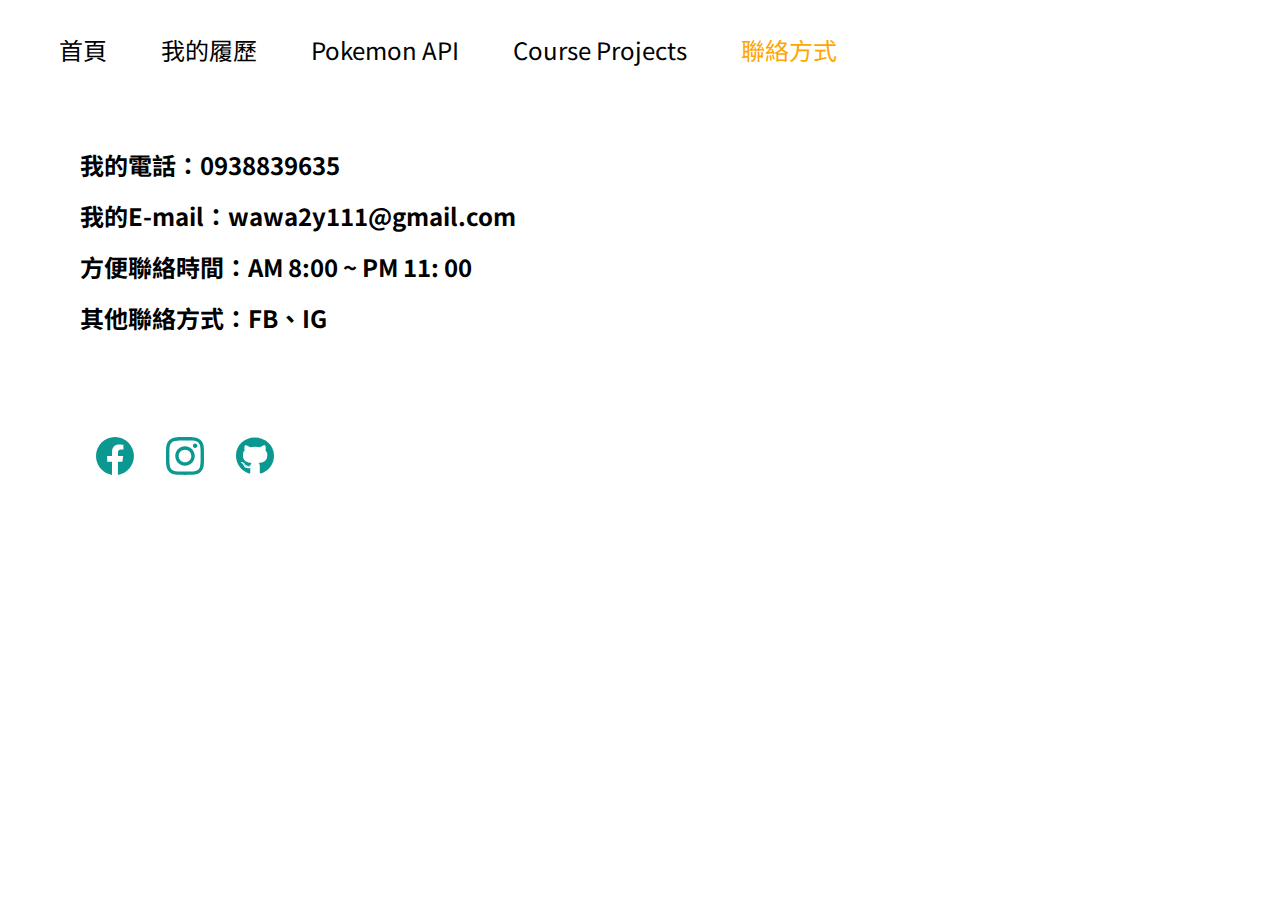
==== contact.html @ 74064bd0 "first commit" ====
<!DOCTYPE html>
<html lang="zh">

<head>
    <meta charset="UTF-8">
    <meta http-equiv="X-UA-Compatible" content="IE=edge">
    <meta name="viewport" content="width=device-width, initial-scale=1.0">
    <meta name="author" content="Tony Yang">
    <meta name="robots" content="index, follow">
    <meta name="description" content="這是Tony Yang的個人網站。Tony Yang是來自台灣的前端網頁開發人員。">
    <title>聯絡方式 | Tony </title>
    <!-- google font -->
    <link rel="preconnect" href="https://fonts.googleapis.com">
    <link rel="preconnect" href="https://fonts.gstatic.com" crossorigin>
    <link href="https://fonts.googleapis.com/css2?family=Noto+Sans+TC&display=swap" rel="stylesheet">
    <link rel="stylesheet" href="./style.css">
</head>

<body>
    <header>
        <nav>
            <ul>
                <li><a href="index.html">首頁</a></li>
                <li><a href="resume.html">我的履歷</a></li>
                <li><a href="https://wawaemu.github.io/Pokemon-API/" target="_blank">Pokemon API</a></li>
                <li><a href="courseProject.html">Course Projects</a></li>
                <li><a class="active" href="#">聯絡方式</a></li>
            </ul>
        </nav>
    </header>

    <main>
        <!-- <section class="form">
            <form>
                <div>
                    <label for="name">姓名：</label>
                    <input type="text" name="name">
                </div>
                <br>
                <div>
                    <label for="email">郵件：</label>
                    <input type="text" name="email">
                </div>
                <br>
                <div><label for="phone">電話：</label>
                    <input type="text" name="phone">
                </div>
                <br>
                <div>
                    <label for="need">需求：</label>
                    <textarea name="need" id="need" rows="5"></textarea>
                </div>
                <br>
                <button type="submit">提交表單</button>
            </form>
        </section> -->

        <!-- <div class="line"></div> -->

        <section class="contact">
            <div class="content">
                <h2>我的電話：0938839635</h2>
                <h2>我的E-mail：wawa2y111@gmail.com</h2>
                <h2>方便聯絡時間：AM 8:00 ~ PM 11: 00</h2>
                <h2>其他聯絡方式：FB、IG</h2>
            </div>
        </section>
    </main>

    <footer>
        <a href="#"><img src="./ICONS/facebook.svg" alt="facebook"></a>
        <a href="#"><img src="./ICONS/instagram.svg" alt="instagram"></a>
        <a href="#"><img src="./ICONS/github-brands 1.svg" alt="github"></a>
    </footer>

</body>

</html>
---- style.css ----
* {
  padding: 0rem;
  margin: 0rem;
  -webkit-box-sizing: border-box;
          box-sizing: border-box;
  font-family: 'Noto Sans TC', sans-serif;
}

body {
  position: relative;
}

.orange {
  position: absolute;
  top: -10vh;
  right: 0;
  z-index: -1;
  width: 35vw;
  height: 130vh;
}

header nav {
  width: 100%;
  background-color: rgba(255, 255, 255, 0.825);
}

header nav ul {
  padding: 2rem;
  width: 70%;
  display: -webkit-box;
  display: -ms-flexbox;
  display: flex;
  list-style-type: none;
  padding-left: 2rem;
  -ms-flex-pack: distribute;
      justify-content: space-around;
}

header nav ul li {
  font-size: 1.5rem;
}

header nav ul li a {
  text-decoration: none;
  color: black;
}

main {
  display: -webkit-box;
  display: -ms-flexbox;
  display: flex;
  -ms-flex-wrap: wrap;
      flex-wrap: wrap;
}

main section.left {
  -webkit-box-flex: 2;
      -ms-flex: 2 1 600px;
          flex: 2 1 600px;
  padding: 0rem 5rem;
}

main section.left h1 {
  color: orange;
  font-size: 2rem;
}

main section.left p {
  font-size: 1.5rem;
  padding: 1rem 0rem;
}

main section.right {
  -webkit-box-flex: 1;
      -ms-flex: 1 1 400px;
          flex: 1 1 400px;
  position: relative;
}

main section.right img {
  width: 15vw;
  height: 15vw;
  border-radius: 50%;
  position: absolute;
  top: 40vh;
  right: 13vw;
  -webkit-transform: translateY(-50%);
          transform: translateY(-50%);
}

main section.table {
  -webkit-box-flex: 3;
      -ms-flex: 3 1 500px;
          flex: 3 1 500px;
  padding: 2rem 4rem;
}

main section.table table {
  border-collapse: collapse;
}

main section.table table tr {
  border-bottom: 2px solid gray;
  -webkit-transition: all 0.25s ease-in;
  transition: all 0.25s ease-in;
}

main section.table table tr td {
  padding: 1rem;
}

main section.table table tr:hover {
  background-color: #f1bd5d;
}

main section.picture {
  -webkit-box-flex: 1;
      -ms-flex: 1 1 500px;
          flex: 1 1 500px;
  position: relative;
  padding-top: 4rem;
}

main section.picture img {
  width: 30vw;
}

main section.picture div.orangeRect {
  width: 30vw;
  height: 90vh;
  background-color: orange;
  position: absolute;
  top: 100px;
  left: 50px;
  z-index: -1;
}

main section.form {
  -webkit-box-flex: 1;
      -ms-flex: 1 1 400px;
          flex: 1 1 400px;
}

main section.form form {
  min-height: 60vh;
  display: -webkit-box;
  display: -ms-flexbox;
  display: flex;
  -webkit-box-orient: vertical;
  -webkit-box-direction: normal;
      -ms-flex-direction: column;
          flex-direction: column;
  -ms-flex-pack: distribute;
      justify-content: space-around;
  padding: 0rem 1.5rem;
}

main section.form form div label {
  font-size: 1.5rem;
}

main section.form form div input,
main section.form form div textarea {
  background-color: orange;
  color: white;
  font-size: 1rem;
  padding: 0.2rem 0.4rem;
  border: none;
  width: 70%;
}

main section.form form div textarea {
  vertical-align: top;
  margin-top: 0.5rem;
}

main section.form form button {
  -ms-flex-item-align: center;
      -ms-grid-row-align: center;
      align-self: center;
  background-color: #e08958;
  border: none;
  color: white;
  cursor: pointer;
  padding: 0.7rem 1rem;
  border-radius: 10px;
  margin-top: 0.5rem;
  margin-right: 3rem;
  font-size: 1.5rem;
}

main div.line {
  background-color: gray;
  width: 3px;
}

main section.contact {
  -webkit-box-flex: 1;
      -ms-flex: 1 1 300px;
          flex: 1 1 300px;
  display: -webkit-box;
  display: -ms-flexbox;
  display: flex;
  -webkit-box-align: center;
      -ms-flex-align: center;
          align-items: center;
  padding: 2rem 0rem 2rem 5rem;
}

main section.contact div.content h2 {
  margin: 1rem 0rem;
}

footer {
  display: -webkit-box;
  display: -ms-flexbox;
  display: flex;
  -webkit-box-align: center;
      -ms-flex-align: center;
          align-items: center;
  padding-left: 5rem;
  padding-top: 1rem;
  width: 60vw;
  height: 15vh;
}

footer a img {
  padding: 1rem;
  width: 70px;
  height: 70px;
}

a.active {
  color: orange;
}

@media screen and (max-width: 1000px) {
  .oragne {
    opacity: 0.5;
  }
  header nav ul {
    -webkit-box-orient: vertical;
    -webkit-box-direction: normal;
        -ms-flex-direction: column;
            flex-direction: column;
    width: 100%;
  }
  header nav ul li {
    padding: 1rem 0rem;
    border-bottom: 2px solid gray;
  }
  main section.right {
    display: -webkit-box;
    display: -ms-flexbox;
    display: flex;
    -webkit-box-pack: center;
        -ms-flex-pack: center;
            justify-content: center;
    -webkit-box-align: center;
        -ms-flex-align: center;
            align-items: center;
  }
  main section.right img {
    position: static;
    -webkit-transform: none;
            transform: none;
    width: 50vw;
    height: 50vw;
  }
  section.picture {
    display: -webkit-box;
    display: -ms-flexbox;
    display: flex;
    -webkit-box-align: center;
        -ms-flex-align: center;
            align-items: center;
    -webkit-box-pack: center;
        -ms-flex-pack: center;
            justify-content: center;
  }
  section.picture img {
    width: 60vw;
  }
  section.picture div.orangeRect {
    display: none;
  }
}
/*# sourceMappingURL=style.css.map */
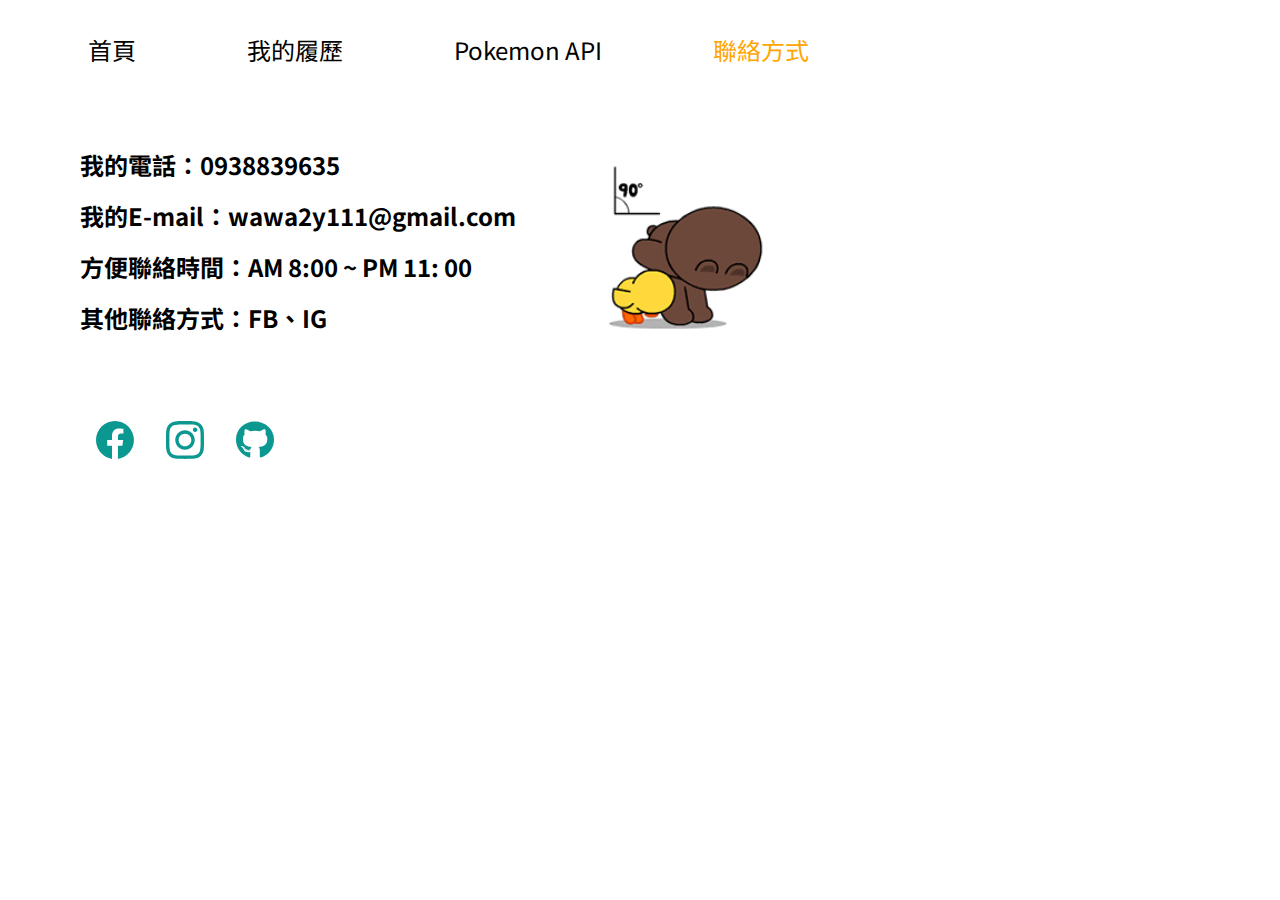
==== commit 61a28f88: "update in 7/23" ====
--- a/contact.html
+++ b/contact.html
@@ -23,7 +23,6 @@
                 <li><a href="index.html">首頁</a></li>
                 <li><a href="resume.html">我的履歷</a></li>
                 <li><a href="https://wawaemu.github.io/Pokemon-API/" target="_blank">Pokemon API</a></li>
-                <li><a href="courseProject.html">Course Projects</a></li>
                 <li><a class="active" href="#">聯絡方式</a></li>
             </ul>
         </nav>
@@ -65,12 +64,17 @@
                 <h2>其他聯絡方式：FB、IG</h2>
             </div>
         </section>
+        <section class="bearbig">
+            <img src="./Pictures/熊大90度.png" alt="熊大謝謝您">
+        </section>
     </main>
 
     <footer>
-        <a href="#"><img src="./ICONS/facebook.svg" alt="facebook"></a>
-        <a href="#"><img src="./ICONS/instagram.svg" alt="instagram"></a>
-        <a href="#"><img src="./ICONS/github-brands 1.svg" alt="github"></a>
+        <a href="https://www.facebook.com/wawaemu111" target="_blank"><img src="./ICONS/facebook.svg"
+                alt="facebook"></a>
+        <a href="https://www.instagram.com/dongying0119" target="_blank"><img src="./ICONS/instagram.svg"
+                alt="instagram"></a>
+        <a href="https://github.com/WaWaEMu" target="_blank"><img src="./ICONS/github-brands 1.svg" alt="github"></a>
     </footer>
 
 </body>
--- a/style.css
+++ b/style.css
@@ -14,7 +14,7 @@
   position: absolute;
   top: -10vh;
   right: 0;
-  z-index: -1;
+  z-index: 0;
   width: 35vw;
   height: 130vh;
 }
@@ -55,25 +55,25 @@
 
 main section.left {
   -webkit-box-flex: 2;
-      -ms-flex: 2 1 600px;
-          flex: 2 1 600px;
+      -ms-flex: 2 1 700px;
+          flex: 2 1 700px;
   padding: 0rem 5rem;
 }
 
 main section.left h1 {
   color: orange;
-  font-size: 2rem;
+  font-size: 1.5rem;
 }
 
 main section.left p {
-  font-size: 1.5rem;
+  font-size: 1.25rem;
   padding: 1rem 0rem;
 }
 
 main section.right {
   -webkit-box-flex: 1;
-      -ms-flex: 1 1 400px;
-          flex: 1 1 400px;
+      -ms-flex: 1 1 300px;
+          flex: 1 1 300px;
   position: relative;
 }
 
@@ -127,7 +127,7 @@
 
 main section.picture div.orangeRect {
   width: 30vw;
-  height: 90vh;
+  height: 40vw;
   background-color: orange;
   position: absolute;
   top: 100px;
@@ -194,21 +194,44 @@
   width: 3px;
 }
 
+main section.projects {
+  padding: 3rem 0rem 2rem 5rem;
+}
+
+main section.projects ol li {
+  padding-bottom: 1rem;
+  font-size: 1.5rem;
+}
+
 main section.contact {
-  -webkit-box-flex: 1;
-      -ms-flex: 1 1 300px;
-          flex: 1 1 300px;
   display: -webkit-box;
   display: -ms-flexbox;
   display: flex;
   -webkit-box-align: center;
       -ms-flex-align: center;
           align-items: center;
-  padding: 2rem 0rem 2rem 5rem;
+  padding: 2rem 0rem 1rem 5rem;
 }
 
 main section.contact div.content h2 {
   margin: 1rem 0rem;
+}
+
+main section.bearbig {
+  display: -webkit-box;
+  display: -ms-flexbox;
+  display: flex;
+  -webkit-box-align: center;
+      -ms-flex-align: center;
+          align-items: center;
+  -webkit-box-pack: center;
+      -ms-flex-pack: center;
+          justify-content: center;
+  padding-left: 4rem;
+}
+
+main section.bearbig img {
+  width: 200px;
 }
 
 footer {
@@ -235,8 +258,8 @@
 }
 
 @media screen and (max-width: 1000px) {
-  .oragne {
-    opacity: 0.5;
+  .orange {
+    display: none;
   }
   header nav ul {
     -webkit-box-orient: vertical;
